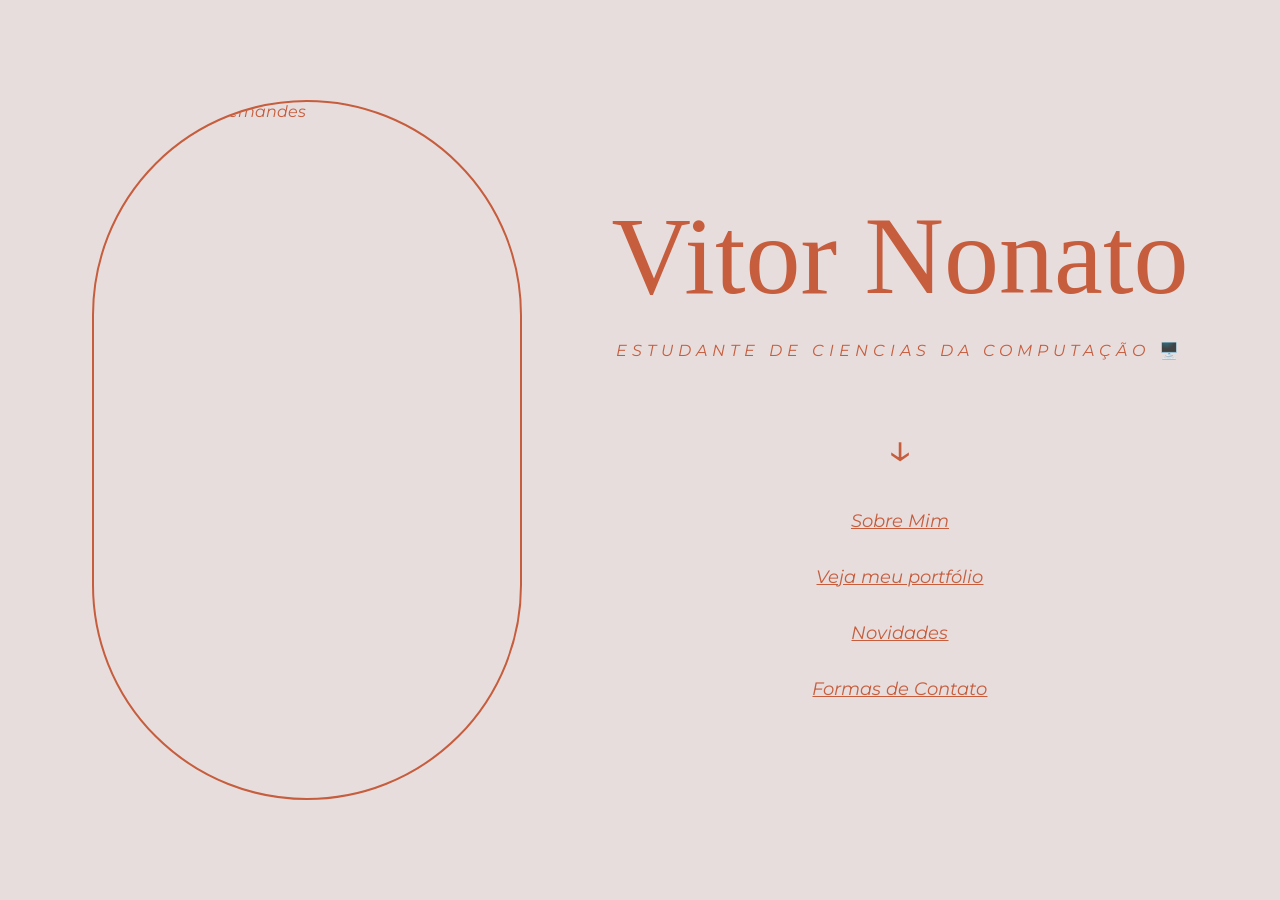
==== index.html @ abbaea3e "Add files via upload" ====
<!DOCTYPE html>
<html lang="pt-BR">
<head>
  <meta charset="UTF-8">
  <meta name="viewport" content="width=device-width, initial-scale=1.0">
  <title>Meu Site Pessoal</title>

  <link rel="icon" type="image/png" href="images/Girassol.png">

  <link rel="stylesheet" href="style.css">
  <link rel="stylesheet" href="index.css">
</head>
<body>

  <main class="container">
    
    <section class="foto-area">
      <img src="images/Screenshot_1.png" alt="Foto de Vitor Fernandes" class="foto-perfil">
    </section>

    <section class="texto-area">
      <h1>Vitor Nonato</h1>
      <p class="subtitulo">ESTUDANTE DE CIENCIAS DA COMPUTAÇÃO 🖥️</p>

      <div class="seta">↓</div>

      <nav class="links">
        <a href="sobre.html">Sobre Mim</a>
        <a href="portfolio.html">Veja meu portfólio</a>
        <a href="novidades.html">Novidades</a>
        <a href="contato.html">Formas de Contato</a>
    
      </nav>
    </section>

  </main>
</body>
</html>
---- style.css ----
* 
{
  margin: 0;
  padding: 0;
  box-sizing: border-box;
}

body {
  background-color: #e7dddd;
  color: #c65d3d;
  font-family: 'Montserrat', sans-serif;
}

@font-face {
    font-family: "Cormorant";
    src: url("fonts/Fontes/Cormorant_Garamond/CormorantGaramond-Italic-VariableFont_wght.ttf");
}

@font-face {
    font-family: "Montserrat";
    src: url("fonts/Fontes/Montserrat/Montserrat-Italic-VariableFont_wght.ttf");
}

h1{
font-family: "Cormorant";
white-space: nowrap;
}

body{
font-family: "Montserrat";
}

.container {
  min-height: 100vh;
  width: 100%;
  display: flex;
  align-items: center;
  justify-content: center;
  gap: 90px;
  padding: 40px 60px;
}

.foto-area {
  display: flex;
  justify-content: center;
  align-items: center;
}

.foto-perfil {
  width: 430px;
  height: 700px;
  object-fit: cover;
  border: 2px solid #c65d3d;
  border-radius: 220px;
}

.texto-area {
  text-align: center;
  max-width: 700px;
}

.texto-area h1 {
  font-family: 'Cormorant Garamond', serif;
  font-size: 110px;
  font-weight: 500;
  line-height: 1;
  margin-bottom: 30px;
}

.subtitulo {
  font-size: 16px;
  letter-spacing: 5px;
  margin-bottom: 60px;
}

.seta {
  font-size: 45px;
  margin-bottom: 35px;
}

.links {
  display: flex;
  flex-direction: column;
  align-items: center;
  gap: 34px;
}

.links a {
  color: #c65d3d;
  text-decoration: underline;
  font-size: 18px;
  transition: 0.3s;

   display: inline-block;
}

.links a:hover {
  opacity: 0.7;
  transform: scale(1.2);
}

@media (max-width: 1100px) {
  .container {
    flex-direction: column;
    gap: 40px;
    padding: 30px 20px;
  }

  .foto-perfil {
    width: 320px;
    height: 520px;
    border-radius: 170px;
  }

  .texto-area h1 {
    font-size: 70px;
  }

  .subtitulo {
    font-size: 14px;
    letter-spacing: 3px;
  }
}

@media (max-width: 600px) {
  .foto-perfil {
    width: 260px;
    height: 420px;
    border-radius: 140px;
  }

  .texto-area h1 {
    font-size: 52px;
  }

  .links a {
    font-size: 16px;
  }
}
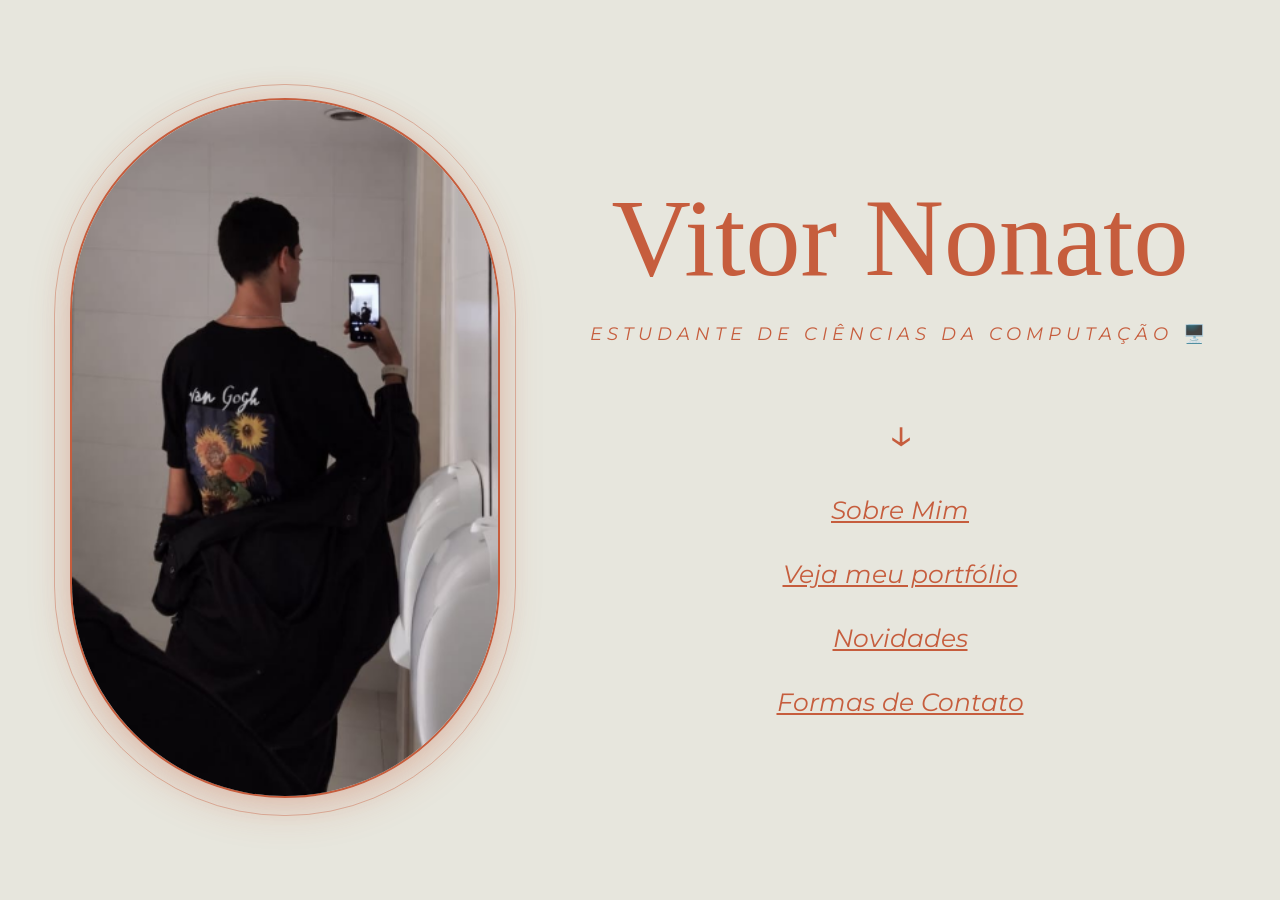
==== commit 92e90667: "Update index.html" ====
--- a/index.html
+++ b/index.html
@@ -7,8 +7,8 @@
 
   <link rel="icon" type="image/png" href="images/Girassol.png">
 
-  <link rel="stylesheet" href="style.css">
-  <link rel="stylesheet" href="index.css">
+  <link rel="stylesheet" href="css/style.css">
+  <link rel="stylesheet" href="css/index.css">
 </head>
 <body>
 
@@ -20,19 +20,19 @@
 
     <section class="texto-area">
       <h1>Vitor Nonato</h1>
-      <p class="subtitulo">ESTUDANTE DE CIENCIAS DA COMPUTAÇÃO 🖥️</p>
+      <p class="subtitulo">ESTUDANTE DE CIÊNCIAS DA COMPUTAÇÃO 🖥️</p>
 
       <div class="seta">↓</div>
 
       <nav class="links">
-        <a href="sobre.html">Sobre Mim</a>
-        <a href="portfolio.html">Veja meu portfólio</a>
-        <a href="novidades.html">Novidades</a>
-        <a href="contato.html">Formas de Contato</a>
+        <a href="html/sobre.html">Sobre Mim</a>
+        <a href="html/portfolio.html">Veja meu portfólio</a>
+        <a href="html/novidades.html">Novidades</a>
+        <a href="html/contato.html">Formas de Contato</a>
     
       </nav>
     </section>
 
   </main>
 </body>
-</html>+</html>
--- a/css/style.css
+++ b/css/style.css
@@ -0,0 +1,159 @@
+* 
+{
+  margin: 0;
+  padding: 0;
+  box-sizing: border-box;
+}
+
+body {
+  background-color: #e7e6dd;
+  color: #c65d3d;
+  font-family: 'Montserrat', sans-serif;
+  scroll-behavior: smooth;
+}
+
+@font-face {
+    font-family: "Cormorant";
+    src: url("../fonts/Fontes/Cormorant_Garamond/CormorantGaramond-Italic-VariableFont_wght.ttf");
+}
+
+@font-face {
+    font-family: "Montserrat";
+    src: url("../fonts/Fontes/Montserrat/Montserrat-Italic-VariableFont_wght.ttf");
+}
+
+h1{
+font-family: "Cormorant";
+white-space: nowrap;
+}
+
+body{
+font-family: "Montserrat";
+}
+
+.container {
+  min-height: 100vh;
+  width: 100%;
+  display: flex;
+  align-items: center;
+  justify-content: center;
+  gap: 90px;
+  padding: 40px 60px;
+}
+
+.foto-area {
+  position: relative;
+}
+
+.foto-area::before {
+  content: "";
+  position: absolute;
+  width: 460px;
+  height: 730px;
+  border-radius: 230px;
+  border: 1px solid rgba(198, 93, 61, 0.4);
+  top: 50%;
+  left: 50%;
+  transform: translate(-50%, -50%);
+ 
+}
+
+.foto-perfil {
+  width: 430px;
+  height: 700px;
+  object-fit: cover;
+  border: 2px solid #c65d3d;
+  border-radius: 220px;
+  
+
+  box-shadow: 
+    0 10px 40px rgba(198, 93, 61, 0.25),
+    0 0 30px rgba(198, 93, 61, 0.15);
+}
+
+.texto-area {
+  text-align: center;
+  max-width: 700px;
+}
+
+.texto-area h1 {
+  font-family: 'Cormorant Garamond', serif;
+  font-size: 110px;
+  font-weight: 500;
+  line-height: 1;
+  margin-bottom: 30px;
+}
+
+.subtitulo {
+  font-size: 18px;
+  letter-spacing: 5px;
+  margin-bottom: 60px;
+}
+
+.seta {
+  font-size: 45px;
+  margin-bottom: 35px;
+}
+
+.links {
+  display: flex;
+  flex-direction: column;
+  align-items: center;
+  gap: 34px;
+}
+
+.links a {
+  color: #c65d3d;
+  
+  font-size: 18px;
+  transition: 0.3s;
+
+   display: inline-block;
+}
+
+.links a:hover {
+  opacity: 0.7;
+  transform: scale(1.2);
+}
+
+@media (max-width: 1100px) {
+  .container {
+    flex-direction: column;
+    gap: 40px;
+    padding: 30px 20px;
+  }
+
+  .foto-perfil {
+    width: 320px;
+    height: 520px;
+    border-radius: 170px;
+  }
+
+  .texto-area h1 {
+    font-size: 70px;
+  }
+
+  .subtitulo {
+    font-size: 14px;
+    letter-spacing: 3px;
+  }
+}
+
+@media (max-width: 600px) {
+  .foto-perfil {
+    width: 260px;
+    height: 420px;
+    border-radius: 140px;
+  }
+
+  .texto-area h1 {
+    font-size: 52px;
+  }
+
+  .links a {
+    font-size: 16px;
+  }
+
+}
+
+
--- a/css/index.css
+++ b/css/index.css
@@ -0,0 +1,145 @@
+.links a {
+   font-size: 25px;
+     }
+
+     .botao-site{
+  display: flex;
+  align-items: center;
+  gap: 8px; 
+}
+
+
+.icone-site{
+  width: 20px;
+  height: 20px;
+}
+
+@media (max-width: 900px) {
+  .container {
+    flex-direction: column;
+    justify-content: center;
+    gap: 40px;
+    padding: 40px 24px 60px;
+  }
+
+  .foto-area::before {
+    width: 360px;
+    height: 560px;
+    border-radius: 180px;
+  }
+
+  .foto-perfil {
+    width: 330px;
+    height: 530px;
+    border-radius: 170px;
+  }
+
+  .texto-area {
+    max-width: 100%;
+  }
+
+  .texto-area h1 {
+    font-size: 72px;
+    margin-bottom: 20px;
+  }
+
+  .subtitulo {
+    font-size: 16px;
+    letter-spacing: 4px;
+    margin-bottom: 35px;
+  }
+
+  .seta {
+    font-size: 38px;
+    margin-bottom: 25px;
+  }
+
+  .links {
+    gap: 24px;
+  }
+
+  .links a {
+    font-size: 16px;
+  }
+}
+
+@media (max-width: 600px) {
+  .container {
+    gap: 28px;
+    padding: 30px 18px 40px;
+  }
+
+  .foto-area::before {
+    width: 290px;
+    height: 450px;
+    border-radius: 150px;
+  }
+
+  .foto-perfil {
+    width: 270px;
+    height: 430px;
+    border-radius: 140px;
+  }
+
+  .texto-area h1 {
+    font-size: 42px;
+    line-height: 1.1;
+    margin-bottom: 14px;
+    white-space: normal;
+  }
+
+  .subtitulo {
+    font-size: 13px;
+    letter-spacing: 3px;
+    line-height: 1.6;
+    margin-bottom: 24px;
+  }
+
+  .seta {
+    font-size: 30px;
+    margin-bottom: 18px;
+  }
+
+  .links {
+    width: 100%;
+    gap: 18px;
+  }
+
+  .links a {
+    font-size: 15px;
+    line-height: 1.4;
+    text-align: center;
+  }
+}
+
+@media (max-width: 400px) {
+  .container {
+    padding: 24px 14px 34px;
+  }
+
+  .foto-area::before {
+    width: 250px;
+    height: 390px;
+    border-radius: 130px;
+  }
+
+  .foto-perfil {
+    width: 235px;
+    height: 370px;
+    border-radius: 120px;
+  }
+
+  .texto-area h1 {
+    font-size: 34px;
+  }
+
+  .subtitulo {
+    font-size: 11px;
+    letter-spacing: 2px;
+  }
+
+  .links a {
+    font-size: 14px;
+  }
+}
+     
